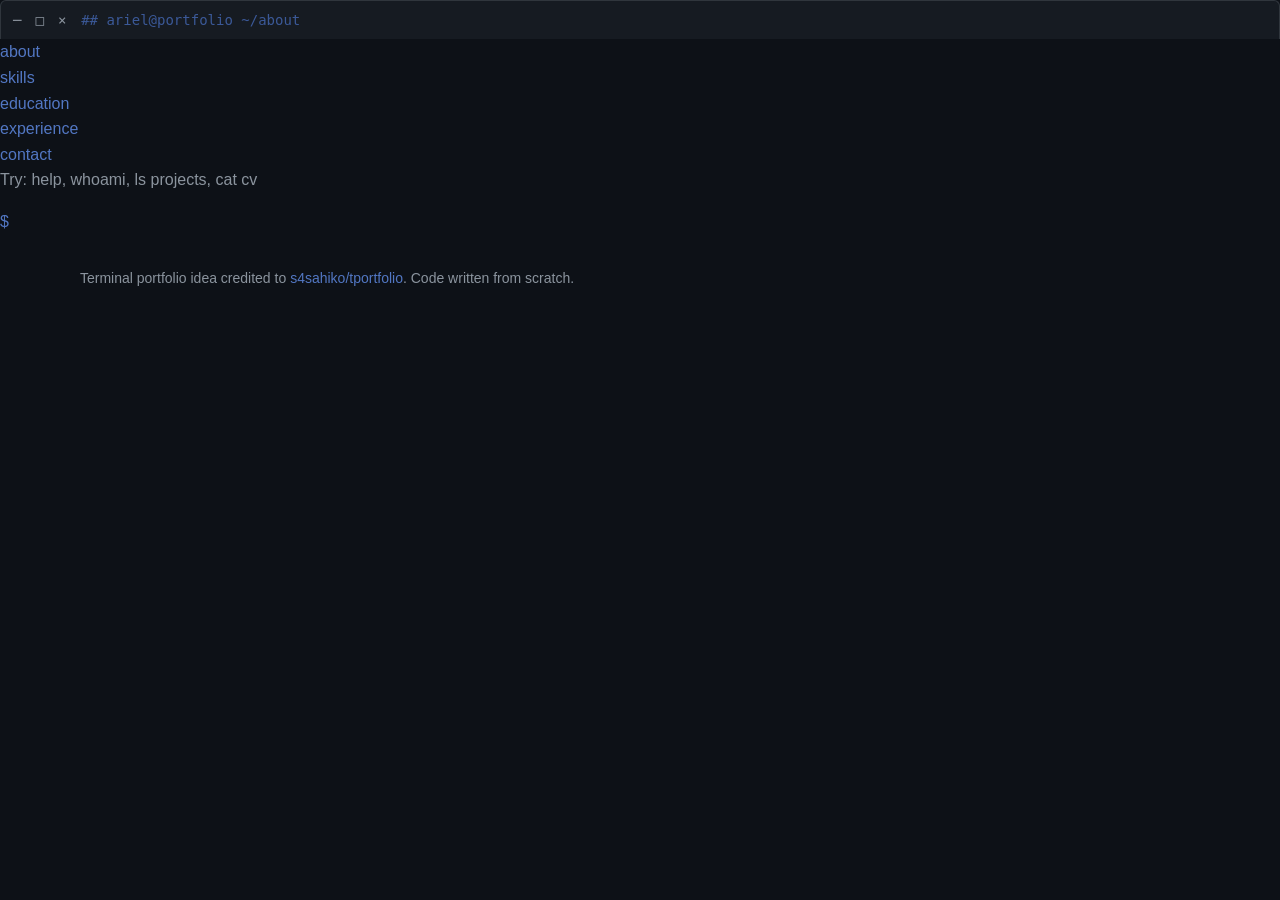
==== about/index.html @ 06e44a25 "feat: generate pages from one template, retire the single-page runtime" ====
<!DOCTYPE html>
<html lang="en">
<head>
  <meta charset="UTF-8">
  <meta name="viewport" content="width=device-width, initial-scale=1.0">
  <title>About — Ariel Paredes Lozada</title>
  <meta name="description" content="Who Ariel Paredes Lozada is, his professional objective, and his CV.">
  <meta name="author" content="Ariel Paredes Lozada">
  <meta name="theme-color" content="#0d1117">

  <meta property="og:title" content="About — Ariel Paredes Lozada">
  <meta property="og:description" content="Who Ariel Paredes Lozada is, his professional objective, and his CV.">
  <meta property="og:type" content="website">
  <meta property="og:image" content="../images/android-chrome-512x512.png">
  <meta name="twitter:card" content="summary">
  <meta name="twitter:image" content="../images/android-chrome-512x512.png">

  <link rel="icon" href="../images/favicon-32x32.png" sizes="32x32">
  <link rel="icon" href="../images/favicon-16x16.png" sizes="16x16">
  <link rel="apple-touch-icon" href="../images/apple-touch-icon.png">

  <link rel="stylesheet" href="../css/tokens.css">
  <link rel="stylesheet" href="../css/base.css">
  <link rel="stylesheet" href="../css/layout.css">
  <link rel="stylesheet" href="../css/components.css">
  <link rel="stylesheet" href="../css/terminal.css">
</head>
<body class="has-menu" data-page="about" data-asset-prefix="../">
  <a class="skip-link visually-hidden" href="#main" data-i18n="ui.skipLink">Skip to main content</a>

  <div class="screen">
    <div class="window-chrome">
      <span class="window-controls" aria-hidden="true">─ □ ×</span>
      <span class="window-title">## ariel@portfolio ~/about</span>
    </div>

    <nav class="site-menu" aria-label="Primary">
      <ul>
        <li><a href="../about/" data-i18n="nav.about" aria-current="page">about</a></li>
        <li><a href="../skills/" data-i18n="nav.skills">skills</a></li>
        <li><a href="../education/" data-i18n="nav.education">education</a></li>
        <li><a href="../experience/" data-i18n="nav.experience">experience</a></li>
        <li><a href="../contact/" data-i18n="nav.contact">contact</a></li>
      </ul>
    </nav>

    <main id="main" class="screen-body">

    </main>

    <div class="terminal" id="terminal-root">
      <output class="terminal-output" id="terminal-output" aria-live="polite"></output>
      <div class="terminal-input-line">
        <span class="terminal-prompt" aria-hidden="true">$</span>
        <input type="text" id="terminal-input" class="terminal-input" autocomplete="off"
               spellcheck="false" autocapitalize="off" aria-label="Terminal command input">
      </div>
    </div>
  </div>

  <noscript>
    <p class="noscript-notice" data-i18n="ui.noscript">This page works without JavaScript, in English. The command line and the language switch need it.</p>
  </noscript>

  <footer class="site-footer">
    <p>
      <span data-i18n="ui.credit">Terminal portfolio idea credited to</span>
      <a href="https://github.com/s4sahiko/tportfolio" rel="noopener">s4sahiko/tportfolio</a>.
      <span data-i18n="ui.creditTail">Code written from scratch.</span>
    </p>
  </footer>

  <script type="module" src="../js/main.js"></script>
</body>
</html>
---- css/tokens.css ----
:root {
  --bg: #0d1117;
  --bg-elevated: #161b22;
  --fg: #e6edf3;
  --fg-muted: #8b949e;
  --accent: #5277c3;
  --accent-dim: #3b5998;
  --warn: #d4a72c;
  --border: #30363d;

  --font-mono: ui-monospace, "SF Mono", "Cascadia Code", "Fira Code", Consolas, monospace;
  --font-sans: -apple-system, BlinkMacSystemFont, "Segoe UI", Roboto, Helvetica, Arial, sans-serif;

  --step--1: 0.875rem;
  --step-0: 1rem;
  --step-1: 1.25rem;
  --step-2: 1.563rem;
  --step-3: 1.953rem;
  --step-4: 2.441rem;

  --space-1: 0.25rem;
  --space-2: 0.5rem;
  --space-3: 0.75rem;
  --space-4: 1rem;
  --space-5: 1.5rem;
  --space-6: 2rem;
  --space-7: 3rem;
  --space-8: 4rem;

  --radius: 6px;
  --shadow: 0 8px 24px rgba(0, 0, 0, 0.4);
}
---- css/base.css ----
* {
  margin: 0;
  padding: 0;
  box-sizing: border-box;
}

html {
  font-size: 100%;
}

body {
  background: var(--bg);
  color: var(--fg);
  font-family: var(--font-sans);
  font-size: var(--step-0);
  line-height: 1.6;
}

a {
  color: var(--accent);
  text-decoration: none;
}

a:hover {
  text-decoration: underline;
}

a:focus-visible,
button:focus-visible,
input:focus-visible,
textarea:focus-visible {
  outline: 2px solid var(--accent);
  outline-offset: 2px;
}

img {
  max-width: 100%;
  display: block;
}

.visually-hidden {
  position: absolute;
  width: 1px;
  height: 1px;
  overflow: hidden;
  clip: rect(0 0 0 0);
  white-space: nowrap;
}

@media (prefers-reduced-motion: reduce) {
  *,
  *::before,
  *::after {
    transition: none !important;
    animation: none !important;
    scroll-behavior: auto !important;
  }
}
---- css/layout.css ----
.scroll-progress {
  position: fixed;
  top: 0;
  left: 0;
  height: 3px;
  width: 0%;
  background: var(--accent);
  z-index: 100;
}

.skip-link:focus {
  position: fixed;
  top: var(--space-2);
  left: var(--space-2);
  width: auto;
  height: auto;
  clip: auto;
  background: var(--bg-elevated);
  color: var(--fg);
  padding: var(--space-2) var(--space-3);
  border-radius: var(--radius);
  z-index: 200;
}

.site-nav {
  position: sticky;
  top: 0;
  background: var(--bg-elevated);
  border-bottom: 1px solid var(--border);
  z-index: 50;
}

.site-nav nav {
  max-width: 72rem;
  margin: 0 auto;
  padding: var(--space-3) var(--space-4);
}

.nav-list {
  display: flex;
  flex-wrap: wrap;
  gap: var(--space-4);
  list-style: none;
}

.nav-toggle-label {
  display: none;
}

main {
  max-width: 72rem;
  margin: 0 auto;
  padding: 0 var(--space-4);
}

.hero {
  display: grid;
  gap: var(--space-6);
  padding: var(--space-8) 0;
}

.hero-actions {
  display: flex;
  flex-wrap: wrap;
  gap: var(--space-3);
  margin-top: var(--space-5);
}

.window-section {
  padding: var(--space-6) 0;
  border-top: 1px solid var(--border);
}

.site-footer {
  max-width: 72rem;
  margin: 0 auto;
  padding: var(--space-6) var(--space-4);
  color: var(--fg-muted);
  font-size: var(--step--1);
}

@media (min-width: 60rem) {
  .hero {
    grid-template-columns: 1fr 1fr;
    align-items: center;
  }
}

@media (max-width: 40rem) {
  .nav-toggle-label {
    display: inline-block;
    cursor: pointer;
    padding: var(--space-2);
  }

  .nav-list {
    display: none;
    flex-direction: column;
  }

  .nav-toggle-input:checked ~ .nav-list {
    display: flex;
  }
}
---- css/components.css ----
.window-chrome {
  display: flex;
  align-items: center;
  gap: var(--space-3);
  background: var(--bg-elevated);
  border: 1px solid var(--border);
  border-bottom: none;
  border-radius: var(--radius) var(--radius) 0 0;
  padding: var(--space-2) var(--space-3);
  font-family: var(--font-mono);
  font-size: var(--step--1);
  color: var(--fg-muted);
}

.window-controls {
  letter-spacing: 0.2em;
}

.window-title {
  color: var(--accent-dim);
}

.card {
  background: var(--bg-elevated);
  border: 1px solid var(--border);
  border-radius: var(--radius);
  padding: var(--space-4);
  box-shadow: var(--shadow);
  margin-bottom: var(--space-4);
}

.card-meta {
  color: var(--fg-muted);
  font-size: var(--step--1);
}

.timeline {
  display: grid;
  gap: var(--space-4);
}

.experience-group h3 {
  margin: var(--space-5) 0 var(--space-3);
  color: var(--accent);
}

.skill-group h3 {
  margin: var(--space-5) 0 var(--space-3);
  color: var(--accent);
}

.skill-chips {
  display: flex;
  flex-wrap: wrap;
  gap: var(--space-2);
  list-style: none;
}

.skill-chip {
  display: inline-flex;
  align-items: center;
  gap: var(--space-2);
  background: var(--bg-elevated);
  border: 1px solid var(--border);
  border-radius: var(--radius);
  padding: var(--space-1) var(--space-3);
  font-size: var(--step--1);
}

.skill-chip img {
  width: 1rem;
  height: 1rem;
}

.btn {
  display: inline-block;
  padding: var(--space-2) var(--space-4);
  border-radius: var(--radius);
  border: 1px solid var(--border);
  font-weight: 600;
}

.btn-primary {
  background: var(--accent);
  color: var(--bg);
  border-color: var(--accent);
}

.btn-secondary {
  background: transparent;
  color: var(--fg);
}

.btn[aria-disabled="true"] {
  opacity: 0.5;
  cursor: not-allowed;
  pointer-events: none;
}

.placeholder {
  display: inline-block;
  background: color-mix(in srgb, var(--warn) 20%, transparent);
  color: var(--warn);
  border: 1px dashed var(--warn);
  border-radius: var(--radius);
  padding: 0 var(--space-2);
  font-size: var(--step--1);
  font-style: italic;
}

.project-grid {
  display: grid;
  grid-template-columns: repeat(auto-fit, minmax(16rem, 1fr));
  gap: var(--space-4);
}

.project-card img {
  width: 100%;
  border-radius: var(--radius);
  margin-bottom: var(--space-3);
}

.contact-links {
  list-style: none;
  display: grid;
  gap: var(--space-2);
  margin-top: var(--space-5);
}

.form-field {
  display: grid;
  gap: var(--space-1);
  margin-bottom: var(--space-3);
}

.form-field label {
  font-size: var(--step--1);
  color: var(--fg-muted);
}

.form-field input,
.form-field textarea {
  background: var(--bg);
  border: 1px solid var(--border);
  border-radius: var(--radius);
  padding: var(--space-2);
  color: var(--fg);
  font-family: var(--font-sans);
}

.hero-photo {
  width: 10rem;
  height: 10rem;
  border-radius: 50%;
  object-fit: cover;
  border: 2px solid var(--border);
  margin-bottom: var(--space-4);
}

.cv-note {
  font-size: var(--step--1);
  color: var(--fg-muted);
  margin-top: var(--space-2);
}

.noscript-notice {
  background: var(--bg-elevated);
  border: 1px solid var(--border);
  padding: var(--space-4);
  margin: var(--space-4);
}
---- css/terminal.css ----
.hero-terminal {
  border: 1px solid var(--border);
  border-radius: var(--radius);
  overflow: hidden;
  background: var(--bg-elevated);
  box-shadow: var(--shadow);
}

.hero-terminal .window-chrome {
  border-radius: 0;
}

.terminal-body {
  font-family: var(--font-mono);
  font-size: var(--step--1);
  padding: var(--space-3);
}

.terminal-output {
  display: block;
  max-height: 14rem;
  overflow-y: auto;
  white-space: pre-wrap;
  margin-bottom: var(--space-2);
  color: var(--fg);
}

.terminal-output::before {
  content: "Try: help, whoami, ls projects, cat cv";
  display: block;
  color: var(--fg-muted);
  margin-bottom: var(--space-2);
}

.terminal-input-line {
  display: flex;
  align-items: center;
  gap: var(--space-2);
}

.terminal-prompt {
  color: var(--accent);
}

.terminal-input {
  flex: 1;
  background: transparent;
  border: none;
  color: var(--fg);
  font-family: var(--font-mono);
  font-size: var(--step--1);
  caret-color: var(--accent);
  animation: terminal-caret 1s step-end infinite;
}

.terminal-input:focus {
  outline: none;
}

@keyframes terminal-caret {
  50% { caret-color: transparent; }
}

@media (prefers-reduced-motion: reduce) {
  .terminal-input {
    animation: none;
  }
}
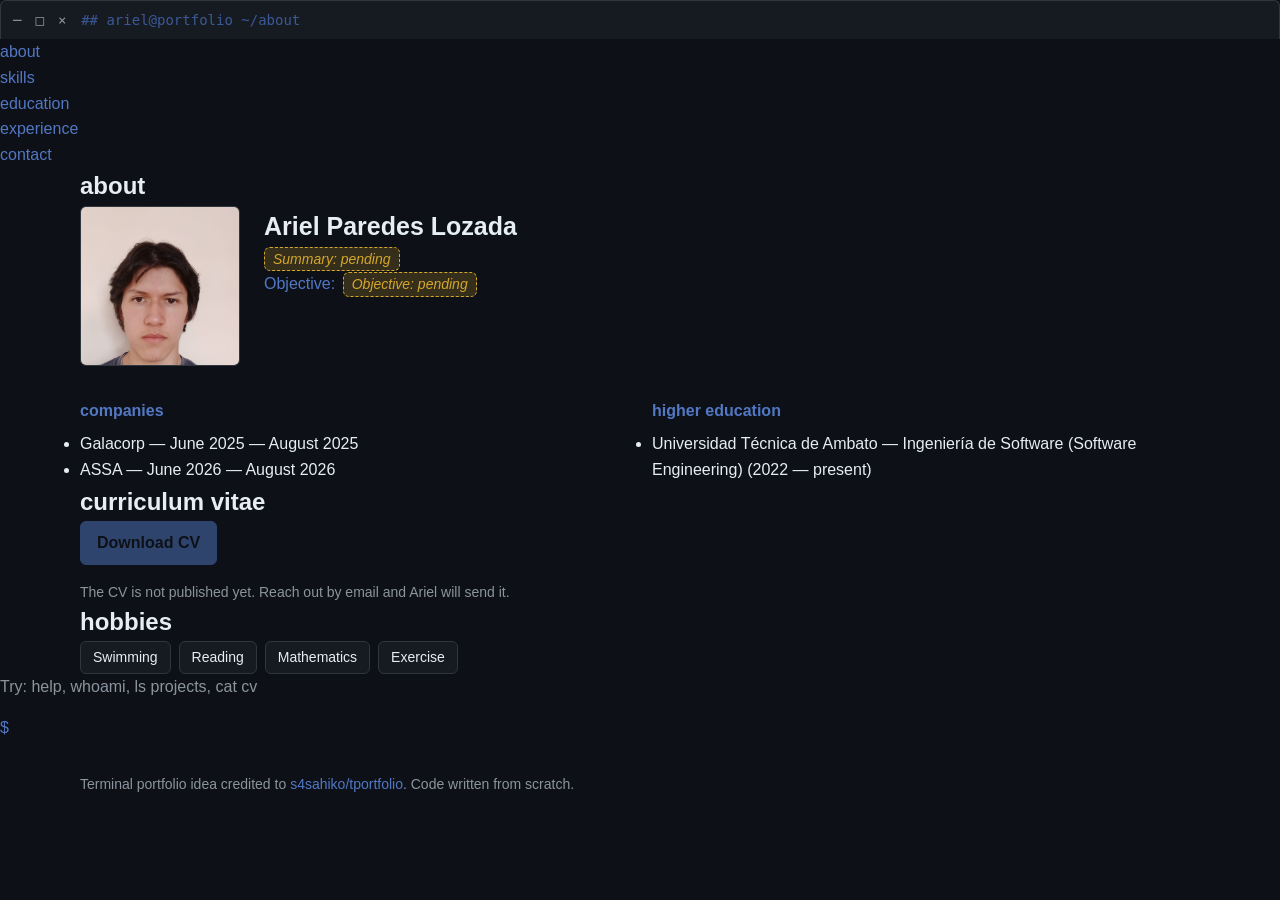
==== commit 6725d9d3: "feat: render the boot screen, about page and 404" ====
--- a/about/index.html
+++ b/about/index.html
@@ -45,7 +45,55 @@
     </nav>
 
     <main id="main" class="screen-body">
+      <section class="section" aria-labelledby="about-heading">
+        <h1 id="about-heading" class="section-heading" data-i18n="section.about.heading">about</h1>
+        <div class="about-identity">
+          <img class="portrait" src="../images/my_img.jpg"
+               alt="Portrait of Ariel Paredes Lozada" width="160" height="160">
+          <div>
+            <p class="about-name">Ariel Paredes Lozada</p>
+            <p class="about-summary"><span class="placeholder"><span data-i18n="ui.summary">Summary</span>: <span data-i18n="ui.pending">pending</span></span></p>
+            <p class="about-objective">
+              <span class="field-key"><span data-i18n="ui.objective">Objective</span></span>
+              <span class="placeholder"><span data-i18n="ui.objective">Objective</span>: <span data-i18n="ui.pending">pending</span></span>
+            </p>
+          </div>
+        </div>
 
+        <div class="about-mini">
+          <div>
+            <h2 data-i18n="section.companies.heading">companies</h2>
+            <ul>
+          <li>Galacorp — June 2025 — August 2025</li>
+          <li>ASSA — June 2026 — August 2026</li>
+            </ul>
+          </div>
+          <div>
+            <h2 data-i18n="section.uni.heading">higher education</h2>
+            <ul>
+          <li>Universidad Técnica de Ambato — <span data-i18n="education.uta.degree">Ingeniería de Software (Software Engineering)</span> (2022 — present)</li>
+            </ul>
+          </div>
+        </div>
+      </section>
+
+      <section class="section" id="cv" aria-labelledby="cv-heading">
+        <h2 id="cv-heading" class="section-heading" data-i18n="section.cv.heading">curriculum vitae</h2>
+        <div class="cv-block">
+          <a class="btn btn-primary" id="cv-download" aria-disabled="true" download><span data-i18n="ui.downloadCv">Download CV</span></a>
+          <p class="cv-note" data-i18n="ui.cvUnavailable">The CV is not published yet. Reach out by email and Ariel will send it.</p>
+        </div>
+      </section>
+
+      <section class="section" id="hobbies" aria-labelledby="hobbies-heading">
+        <h2 id="hobbies-heading" class="section-heading" data-i18n="section.hobbies.heading">hobbies</h2>
+        <ul class="chips">
+          <li class="chip"><span data-i18n="hobby.swimming">Swimming</span></li>
+          <li class="chip"><span data-i18n="hobby.reading">Reading</span></li>
+          <li class="chip"><span data-i18n="hobby.mathematics">Mathematics</span></li>
+          <li class="chip"><span data-i18n="hobby.exercise">Exercise</span></li>
+        </ul>
+      </section>
     </main>
 
     <div class="terminal" id="terminal-root">
--- a/css/components.css
+++ b/css/components.css
@@ -169,3 +169,127 @@
   padding: var(--space-4);
   margin: var(--space-4);
 }
+
+/* ---- fastfetch block (boot screen) ---- */
+.fetch {
+  display: flex;
+  flex-wrap: wrap;
+  gap: var(--space-5);
+  align-items: flex-start;
+}
+
+.fetch-art {
+  color: var(--accent);
+  font-family: var(--font-mono);
+  line-height: 1.1;
+  margin: 0;
+}
+
+.fetch-info {
+  display: grid;
+  gap: var(--space-1);
+  min-width: 16rem;
+  flex: 1;
+}
+
+.fetch-title {
+  font-family: var(--font-mono);
+  color: var(--accent);
+  font-weight: 700;
+}
+
+.fetch-at {
+  color: var(--fg-muted);
+  font-weight: 400;
+}
+
+.fetch-rule {
+  color: var(--border);
+  font-family: var(--font-mono);
+}
+
+.fetch-row {
+  display: flex;
+  gap: var(--space-2);
+  font-family: var(--font-mono);
+  font-size: var(--step--1);
+}
+
+.fetch-key {
+  color: var(--accent);
+  min-width: 7rem;
+}
+
+.fetch-key::after {
+  content: ':';
+}
+
+.boot-hint {
+  margin-top: var(--space-5);
+  color: var(--fg-muted);
+  font-family: var(--font-mono);
+}
+
+/* ---- about ---- */
+.about-identity {
+  display: flex;
+  flex-wrap: wrap;
+  gap: var(--space-5);
+  align-items: flex-start;
+}
+
+.portrait {
+  width: 10rem;
+  height: 10rem;
+  border-radius: var(--radius);
+  object-fit: cover;
+  border: 1px solid var(--border);
+}
+
+.about-name {
+  font-size: var(--step-2);
+  font-weight: 700;
+}
+
+.about-mini {
+  display: grid;
+  grid-template-columns: repeat(auto-fit, minmax(14rem, 1fr));
+  gap: var(--space-5);
+  margin-top: var(--space-6);
+}
+
+.about-mini h2 {
+  color: var(--accent);
+  font-size: var(--step-0);
+  margin-bottom: var(--space-2);
+}
+
+.field-key {
+  color: var(--accent);
+}
+
+.field-key::after {
+  content: ':';
+  margin-right: 0.35ch;
+}
+
+.chips {
+  display: flex;
+  flex-wrap: wrap;
+  gap: var(--space-2);
+  list-style: none;
+}
+
+.chip {
+  background: var(--bg-elevated);
+  border: 1px solid var(--border);
+  border-radius: var(--radius);
+  padding: var(--space-1) var(--space-3);
+  font-size: var(--step--1);
+}
+
+.cv-block {
+  display: grid;
+  gap: var(--space-2);
+  justify-items: start;
+}
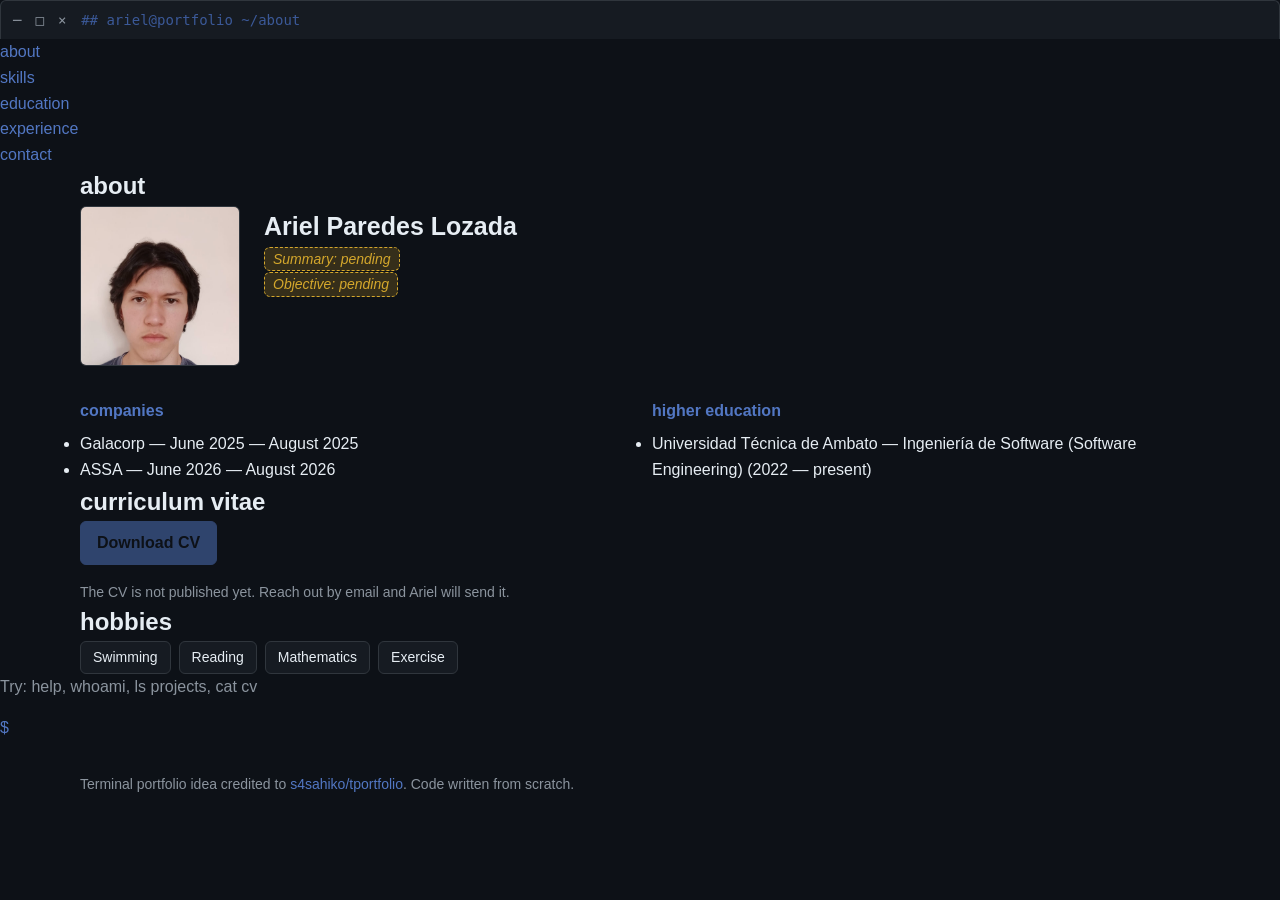
==== commit 2cab0e51: "feat: render the skills and education pages" ====
--- a/about/index.html
+++ b/about/index.html
@@ -53,10 +53,7 @@
           <div>
             <p class="about-name">Ariel Paredes Lozada</p>
             <p class="about-summary"><span class="placeholder"><span data-i18n="ui.summary">Summary</span>: <span data-i18n="ui.pending">pending</span></span></p>
-            <p class="about-objective">
-              <span class="field-key"><span data-i18n="ui.objective">Objective</span></span>
-              <span class="placeholder"><span data-i18n="ui.objective">Objective</span>: <span data-i18n="ui.pending">pending</span></span>
-            </p>
+            <p class="about-objective"><span class="placeholder"><span data-i18n="ui.objective">Objective</span>: <span data-i18n="ui.pending">pending</span></span></p>
           </div>
         </div>
 
--- a/css/components.css
+++ b/css/components.css
@@ -293,3 +293,14 @@
   gap: var(--space-2);
   justify-items: start;
 }
+
+.card-grid {
+  display: grid;
+  grid-template-columns: repeat(auto-fit, minmax(16rem, 1fr));
+  gap: var(--space-4);
+  list-style: none;
+}
+
+.skill-group + .skill-group {
+  margin-top: var(--space-5);
+}
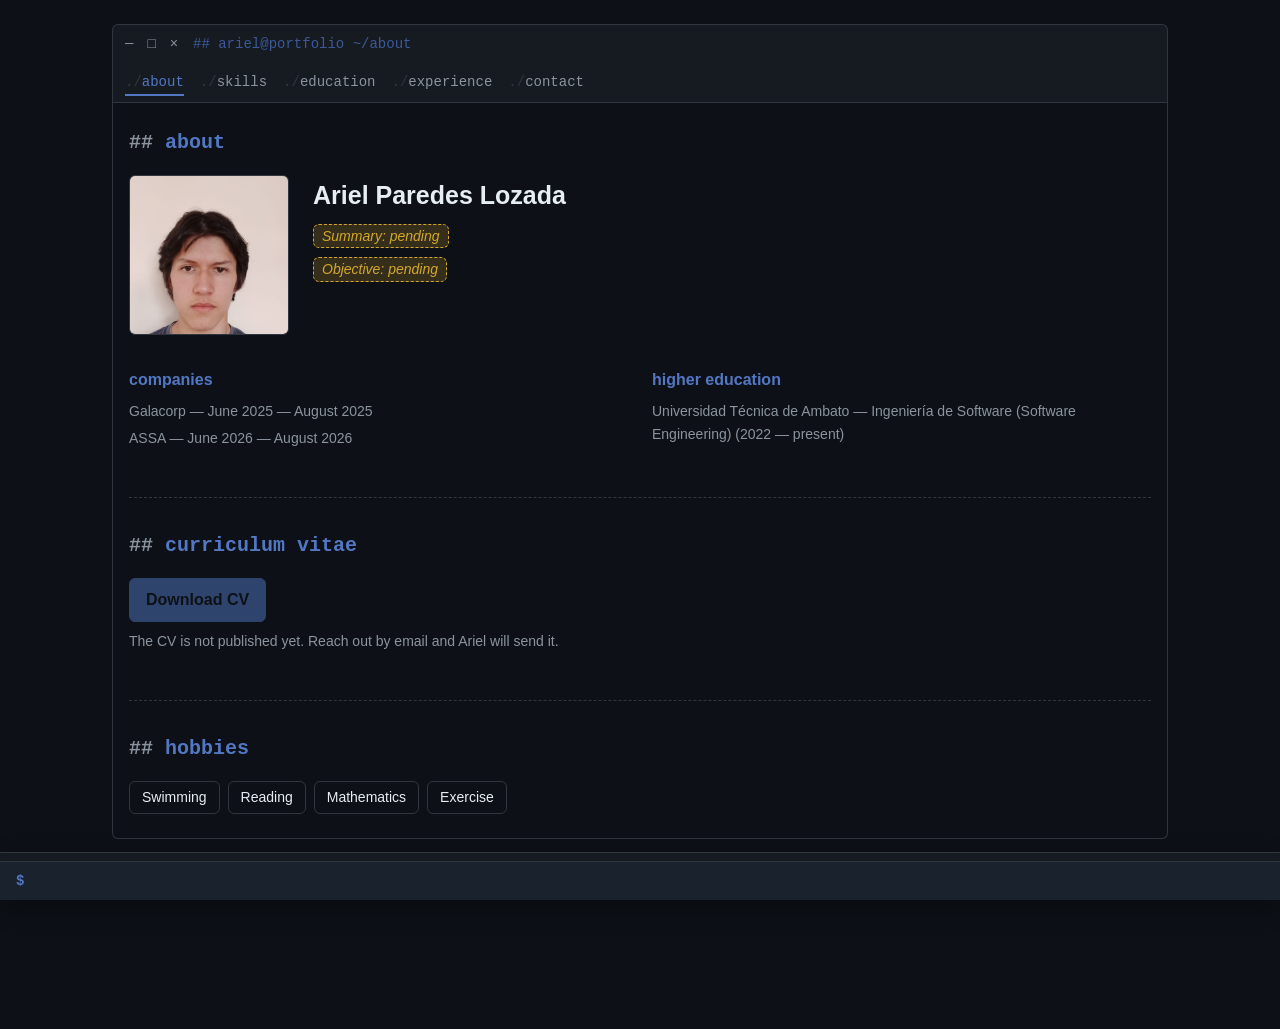
==== commit 5d69aa87: "fix: give no-JS visitors navigation and make 404.html root-relative" ====
--- a/about/index.html
+++ b/about/index.html
@@ -105,6 +105,7 @@
 
   <noscript>
     <p class="noscript-notice" data-i18n="ui.noscript">This page works without JavaScript, in English. The command line and the language switch need it.</p>
+
   </noscript>
 
   <footer class="site-footer">
--- a/css/layout.css
+++ b/css/layout.css
@@ -1,104 +1,104 @@
-.scroll-progress {
-  position: fixed;
-  top: 0;
-  left: 0;
-  height: 3px;
-  width: 0%;
-  background: var(--accent);
-  z-index: 100;
+/* Page shell: one terminal window per page, with the command line pinned to
+   the bottom of the viewport so it is present on every screen. */
+
+body {
+  /* Room for the fixed command line. */
+  padding-bottom: 9rem;
 }
 
-.skip-link:focus {
-  position: fixed;
-  top: var(--space-2);
-  left: var(--space-2);
-  width: auto;
-  height: auto;
-  clip: auto;
-  background: var(--bg-elevated);
-  color: var(--fg);
-  padding: var(--space-2) var(--space-3);
-  border-radius: var(--radius);
-  z-index: 200;
-}
-
-.site-nav {
-  position: sticky;
-  top: 0;
-  background: var(--bg-elevated);
-  border-bottom: 1px solid var(--border);
-  z-index: 50;
-}
-
-.site-nav nav {
-  max-width: 72rem;
-  margin: 0 auto;
-  padding: var(--space-3) var(--space-4);
-}
-
-.nav-list {
-  display: flex;
-  flex-wrap: wrap;
-  gap: var(--space-4);
-  list-style: none;
-}
-
-.nav-toggle-label {
-  display: none;
-}
-
-main {
-  max-width: 72rem;
-  margin: 0 auto;
+.screen {
+  max-width: 68rem;
+  margin: var(--space-5) auto;
   padding: 0 var(--space-4);
 }
 
-.hero {
-  display: grid;
-  gap: var(--space-6);
-  padding: var(--space-8) 0;
+.screen > .window-chrome {
+  border-radius: var(--radius) var(--radius) 0 0;
 }
 
-.hero-actions {
-  display: flex;
-  flex-wrap: wrap;
-  gap: var(--space-3);
-  margin-top: var(--space-5);
+.site-menu {
+  background: var(--bg-elevated);
+  border: 1px solid var(--border);
+  border-top: none;
+  padding: var(--space-2) var(--space-3);
+  overflow-x: auto;
 }
 
-.window-section {
-  padding: var(--space-6) 0;
-  border-top: 1px solid var(--border);
+.site-menu ul {
+  display: flex;
+  gap: var(--space-4);
+  list-style: none;
+  font-family: var(--font-mono);
+  font-size: var(--step--1);
+  white-space: nowrap;
+}
+
+.site-menu a {
+  color: var(--fg-muted);
+  text-decoration: none;
+  padding: var(--space-1) 0;
+}
+
+.site-menu a::before {
+  content: './';
+  color: var(--border);
+}
+
+.site-menu a:hover,
+.site-menu a:focus-visible {
+  color: var(--fg);
+}
+
+.site-menu a[aria-current='page'] {
+  color: var(--accent);
+  border-bottom: 2px solid var(--accent);
+}
+
+.screen-body {
+  background: var(--bg);
+  border: 1px solid var(--border);
+  border-top: none;
+  border-radius: 0 0 var(--radius) var(--radius);
+  padding: var(--space-5) var(--space-4);
+}
+
+.section + .section {
+  margin-top: var(--space-7);
+  padding-top: var(--space-6);
+  border-top: 1px dashed var(--border);
+}
+
+.section-heading {
+  font-family: var(--font-mono);
+  color: var(--accent);
+  font-size: var(--step-1);
+  margin-bottom: var(--space-4);
+}
+
+.section-heading::before {
+  content: '## ';
+  color: var(--fg-muted);
 }
 
 .site-footer {
-  max-width: 72rem;
-  margin: 0 auto;
-  padding: var(--space-6) var(--space-4);
+  max-width: 68rem;
+  margin: var(--space-5) auto 0;
+  padding: 0 var(--space-4);
   color: var(--fg-muted);
   font-size: var(--step--1);
 }
 
-@media (min-width: 60rem) {
-  .hero {
-    grid-template-columns: 1fr 1fr;
-    align-items: center;
+@media (max-width: 40rem) {
+  .screen {
+    margin: 0 auto;
+    padding: 0;
+  }
+
+  .screen-body {
+    padding: var(--space-4) var(--space-3);
+  }
+
+  .section + .section {
+    margin-top: var(--space-6);
   }
 }
-
-@media (max-width: 40rem) {
-  .nav-toggle-label {
-    display: inline-block;
-    cursor: pointer;
-    padding: var(--space-2);
-  }
-
-  .nav-list {
-    display: none;
-    flex-direction: column;
-  }
-
-  .nav-toggle-input:checked ~ .nav-list {
-    display: flex;
-  }
-}
--- a/css/components.css
+++ b/css/components.css
@@ -1,3 +1,4 @@
+/* ---- window chrome ---- */
 .window-chrome {
   display: flex;
   align-items: center;
@@ -5,7 +6,6 @@
   background: var(--bg-elevated);
   border: 1px solid var(--border);
   border-bottom: none;
-  border-radius: var(--radius) var(--radius) 0 0;
   padding: var(--space-2) var(--space-3);
   font-family: var(--font-mono);
   font-size: var(--step--1);
@@ -20,13 +20,23 @@
   color: var(--accent-dim);
 }
 
+/* ---- cards ---- */
 .card {
   background: var(--bg-elevated);
   border: 1px solid var(--border);
   border-radius: var(--radius);
   padding: var(--space-4);
   box-shadow: var(--shadow);
-  margin-bottom: var(--space-4);
+}
+
+.card + .card {
+  margin-top: var(--space-4);
+}
+
+.card h3 {
+  color: var(--fg);
+  font-size: var(--step-0);
+  margin-bottom: var(--space-1);
 }
 
 .card-meta {
@@ -34,33 +44,30 @@
   font-size: var(--step--1);
 }
 
-.timeline {
-  display: grid;
+.card-grid {
+  display: grid;
+  grid-template-columns: repeat(auto-fit, minmax(16rem, 1fr));
   gap: var(--space-4);
-}
-
-.experience-group h3 {
-  margin: var(--space-5) 0 var(--space-3);
-  color: var(--accent);
-}
-
-.skill-group h3 {
-  margin: var(--space-5) 0 var(--space-3);
-  color: var(--accent);
-}
-
-.skill-chips {
-  display: flex;
-  flex-wrap: wrap;
-  gap: var(--space-2);
-  list-style: none;
-}
-
-.skill-chip {
+  list-style: none;
+}
+
+.card-grid .card + .card {
+  margin-top: 0;
+}
+
+/* ---- chips ---- */
+.chips {
+  display: flex;
+  flex-wrap: wrap;
+  gap: var(--space-2);
+  list-style: none;
+}
+
+.chip {
   display: inline-flex;
   align-items: center;
   gap: var(--space-2);
-  background: var(--bg-elevated);
+  background: var(--bg);
   border: 1px solid var(--border);
   border-radius: var(--radius);
   padding: var(--space-1) var(--space-3);
@@ -72,12 +79,25 @@
   height: 1rem;
 }
 
+.skill-group h2 {
+  color: var(--accent);
+  font-family: var(--font-mono);
+  font-size: var(--step-0);
+  margin-bottom: var(--space-3);
+}
+
+.skill-group + .skill-group {
+  margin-top: var(--space-5);
+}
+
+/* ---- buttons ---- */
 .btn {
   display: inline-block;
   padding: var(--space-2) var(--space-4);
   border-radius: var(--radius);
   border: 1px solid var(--border);
   font-weight: 600;
+  text-decoration: none;
 }
 
 .btn-primary {
@@ -91,12 +111,13 @@
   color: var(--fg);
 }
 
-.btn[aria-disabled="true"] {
+.btn[aria-disabled='true'] {
   opacity: 0.5;
   cursor: not-allowed;
   pointer-events: none;
 }
 
+/* ---- pending marker ---- */
 .placeholder {
   display: inline-block;
   background: color-mix(in srgb, var(--warn) 20%, transparent);
@@ -108,66 +129,49 @@
   font-style: italic;
 }
 
+.field-key {
+  color: var(--accent);
+}
+
+.field-key::after {
+  content: ':';
+  margin-right: 0.35ch;
+}
+
+/* ---- projects ---- */
 .project-grid {
   display: grid;
-  grid-template-columns: repeat(auto-fit, minmax(16rem, 1fr));
+  grid-template-columns: repeat(auto-fit, minmax(18rem, 1fr));
   gap: var(--space-4);
 }
 
 .project-card img {
   width: 100%;
-  border-radius: var(--radius);
+  height: auto;
+  border-radius: var(--radius);
+  border: 1px solid var(--border);
   margin-bottom: var(--space-3);
 }
 
-.contact-links {
-  list-style: none;
-  display: grid;
-  gap: var(--space-2);
-  margin-top: var(--space-5);
-}
-
-.form-field {
-  display: grid;
-  gap: var(--space-1);
-  margin-bottom: var(--space-3);
-}
-
-.form-field label {
-  font-size: var(--step--1);
-  color: var(--fg-muted);
-}
-
-.form-field input,
-.form-field textarea {
-  background: var(--bg);
-  border: 1px solid var(--border);
-  border-radius: var(--radius);
-  padding: var(--space-2);
-  color: var(--fg);
-  font-family: var(--font-sans);
-}
-
-.hero-photo {
-  width: 10rem;
-  height: 10rem;
-  border-radius: 50%;
-  object-fit: cover;
-  border: 2px solid var(--border);
-  margin-bottom: var(--space-4);
-}
-
-.cv-note {
-  font-size: var(--step--1);
-  color: var(--fg-muted);
-  margin-top: var(--space-2);
-}
-
-.noscript-notice {
-  background: var(--bg-elevated);
-  border: 1px solid var(--border);
-  padding: var(--space-4);
-  margin: var(--space-4);
+.project-card img[data-missing] {
+  opacity: 0.55;
+}
+
+.project-card p {
+  margin-bottom: var(--space-2);
+}
+
+/* ---- link lists ---- */
+.link-list {
+  list-style: none;
+  display: grid;
+  gap: var(--space-2);
+  margin-top: var(--space-3);
+}
+
+.contact-list a {
+  font-family: var(--font-mono);
+  overflow-wrap: anywhere;
 }
 
 /* ---- fastfetch block (boot screen) ---- */
@@ -210,6 +214,7 @@
 
 .fetch-row {
   display: flex;
+  flex-wrap: wrap;
   gap: var(--space-2);
   font-family: var(--font-mono);
   font-size: var(--step--1);
@@ -251,6 +256,11 @@
   font-weight: 700;
 }
 
+.about-summary,
+.about-objective {
+  margin-top: var(--space-2);
+}
+
 .about-mini {
   display: grid;
   grid-template-columns: repeat(auto-fit, minmax(14rem, 1fr));
@@ -264,43 +274,50 @@
   margin-bottom: var(--space-2);
 }
 
-.field-key {
-  color: var(--accent);
-}
-
-.field-key::after {
-  content: ':';
-  margin-right: 0.35ch;
-}
-
-.chips {
-  display: flex;
-  flex-wrap: wrap;
-  gap: var(--space-2);
-  list-style: none;
-}
-
-.chip {
+.about-mini ul {
+  list-style: none;
+  display: grid;
+  gap: var(--space-1);
+  font-size: var(--step--1);
+  color: var(--fg-muted);
+}
+
+.cv-block {
+  display: grid;
+  gap: var(--space-2);
+  justify-items: start;
+}
+
+.cv-note {
+  font-size: var(--step--1);
+  color: var(--fg-muted);
+}
+
+.noscript-notice {
+  max-width: 68rem;
+  margin: var(--space-4) auto;
+  padding: var(--space-4);
   background: var(--bg-elevated);
-  border: 1px solid var(--border);
-  border-radius: var(--radius);
-  padding: var(--space-1) var(--space-3);
-  font-size: var(--step--1);
-}
-
-.cv-block {
-  display: grid;
-  gap: var(--space-2);
-  justify-items: start;
-}
-
-.card-grid {
-  display: grid;
-  grid-template-columns: repeat(auto-fit, minmax(16rem, 1fr));
+  border: 1px solid var(--warn);
+  border-radius: var(--radius);
+}
+
+@media (max-width: 40rem) {
+  .fetch-art {
+    font-size: 0.6rem;
+  }
+
+  .portrait {
+    width: 7rem;
+    height: 7rem;
+  }
+}
+
+.noscript-nav ul {
+  display: flex;
+  flex-wrap: wrap;
   gap: var(--space-4);
   list-style: none;
-}
-
-.skill-group + .skill-group {
-  margin-top: var(--space-5);
-}
+  font-family: var(--font-mono);
+  margin-top: var(--space-3);
+}
--- a/css/terminal.css
+++ b/css/terminal.css
@@ -1,45 +1,44 @@
-.hero-terminal {
-  border: 1px solid var(--border);
-  border-radius: var(--radius);
-  overflow: hidden;
+/* The command line. Fixed to the bottom of the viewport: it is how the site
+   is navigated, so it is never scrolled away. */
+
+.terminal {
+  position: fixed;
+  left: 0;
+  right: 0;
+  bottom: 0;
+  z-index: 10;
   background: var(--bg-elevated);
+  border-top: 1px solid var(--border);
   box-shadow: var(--shadow);
-}
-
-.hero-terminal .window-chrome {
-  border-radius: 0;
-}
-
-.terminal-body {
   font-family: var(--font-mono);
   font-size: var(--step--1);
-  padding: var(--space-3);
 }
 
 .terminal-output {
   display: block;
-  max-height: 14rem;
+  max-height: 9rem;
   overflow-y: auto;
+  padding: var(--space-2) var(--space-4) 0;
+  color: var(--fg-muted);
   white-space: pre-wrap;
-  margin-bottom: var(--space-2);
-  color: var(--fg);
+  overflow-wrap: anywhere;
 }
 
-.terminal-output::before {
-  content: "Try: help, whoami, ls projects, cat cv";
-  display: block;
-  color: var(--fg-muted);
-  margin-bottom: var(--space-2);
+.terminal-output > div {
+  padding: 0.1rem 0;
 }
 
 .terminal-input-line {
   display: flex;
   align-items: center;
   gap: var(--space-2);
+  padding: var(--space-2) var(--space-4);
+  border-top: 1px solid var(--border);
 }
 
 .terminal-prompt {
   color: var(--accent);
+  font-weight: 700;
 }
 
 .terminal-input {
@@ -50,19 +49,23 @@
   font-family: var(--font-mono);
   font-size: var(--step--1);
   caret-color: var(--accent);
-  animation: terminal-caret 1s step-end infinite;
 }
 
 .terminal-input:focus {
   outline: none;
 }
 
-@keyframes terminal-caret {
-  50% { caret-color: transparent; }
+.terminal-input-line:focus-within {
+  background: color-mix(in srgb, var(--accent) 8%, transparent);
 }
 
-@media (prefers-reduced-motion: reduce) {
-  .terminal-input {
-    animation: none;
+.terminal-line {
+  font-family: var(--font-mono);
+  color: var(--fg-muted);
+}
+
+@media (max-width: 40rem) {
+  .terminal-output {
+    max-height: 6rem;
   }
 }
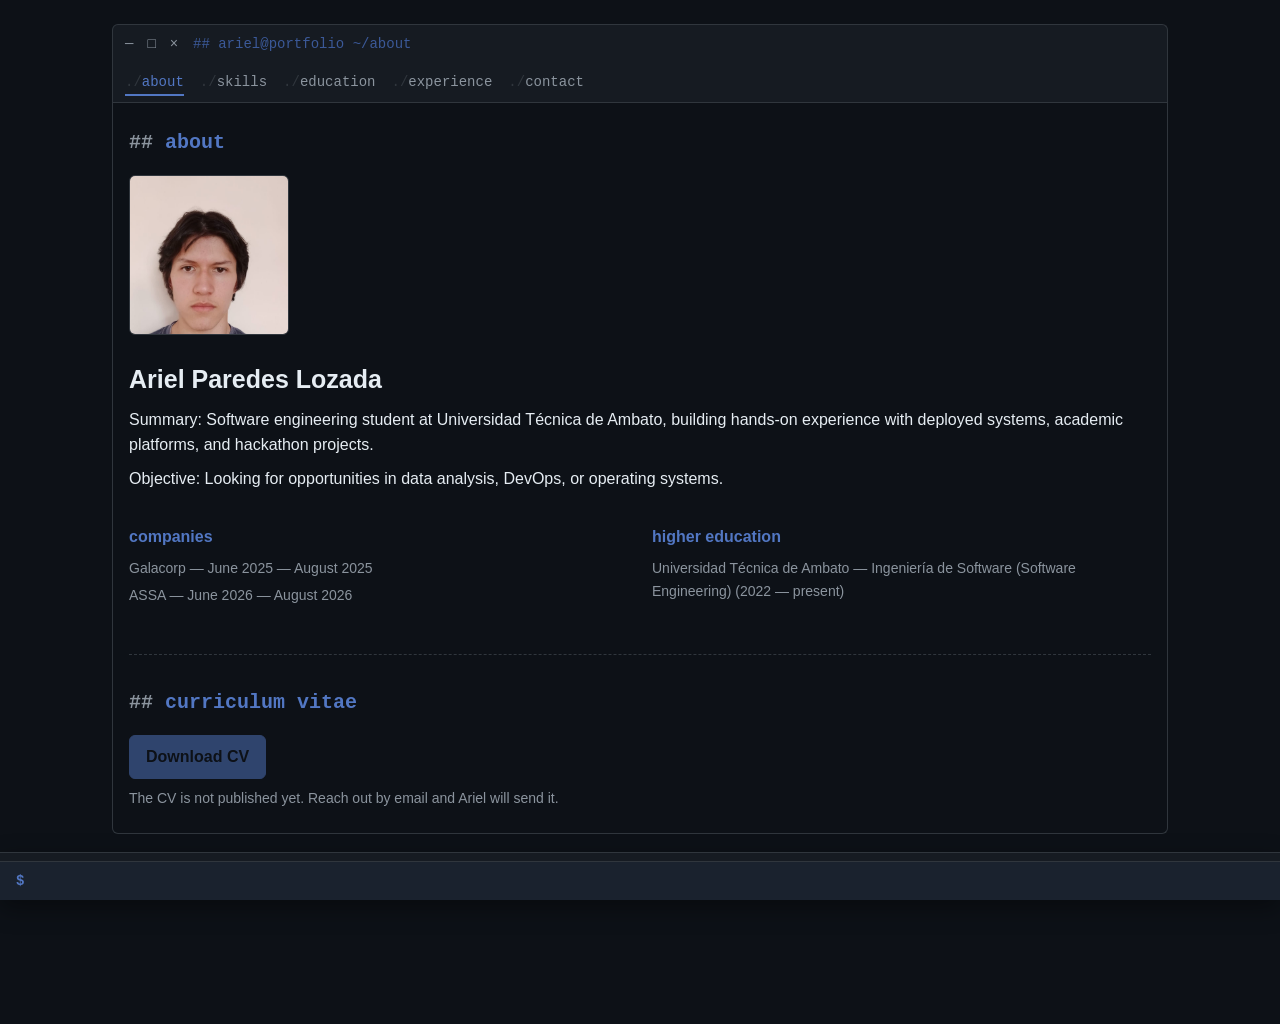
==== commit 50b1c001: "feat: add real data about projects" ====
--- a/about/index.html
+++ b/about/index.html
@@ -52,8 +52,8 @@
                alt="Portrait of Ariel Paredes Lozada" width="160" height="160">
           <div>
             <p class="about-name">Ariel Paredes Lozada</p>
-            <p class="about-summary"><span class="placeholder"><span data-i18n="ui.summary">Summary</span>: <span data-i18n="ui.pending">pending</span></span></p>
-            <p class="about-objective"><span class="placeholder"><span data-i18n="ui.objective">Objective</span>: <span data-i18n="ui.pending">pending</span></span></p>
+            <p class="about-summary"><span data-i18n="ui.summary">Summary</span>: Software engineering student at Universidad Técnica de Ambato, building hands-on experience with deployed systems, academic platforms, and hackathon projects.</p>
+            <p class="about-objective"><span data-i18n="ui.objective">Objective</span>: Looking for opportunities in data analysis, DevOps, or operating systems.</p>
           </div>
         </div>
 
@@ -80,16 +80,6 @@
           <a class="btn btn-primary" id="cv-download" aria-disabled="true" download><span data-i18n="ui.downloadCv">Download CV</span></a>
           <p class="cv-note" data-i18n="ui.cvUnavailable">The CV is not published yet. Reach out by email and Ariel will send it.</p>
         </div>
-      </section>
-
-      <section class="section" id="hobbies" aria-labelledby="hobbies-heading">
-        <h2 id="hobbies-heading" class="section-heading" data-i18n="section.hobbies.heading">hobbies</h2>
-        <ul class="chips">
-          <li class="chip"><span data-i18n="hobby.swimming">Swimming</span></li>
-          <li class="chip"><span data-i18n="hobby.reading">Reading</span></li>
-          <li class="chip"><span data-i18n="hobby.mathematics">Mathematics</span></li>
-          <li class="chip"><span data-i18n="hobby.exercise">Exercise</span></li>
-        </ul>
       </section>
     </main>
 
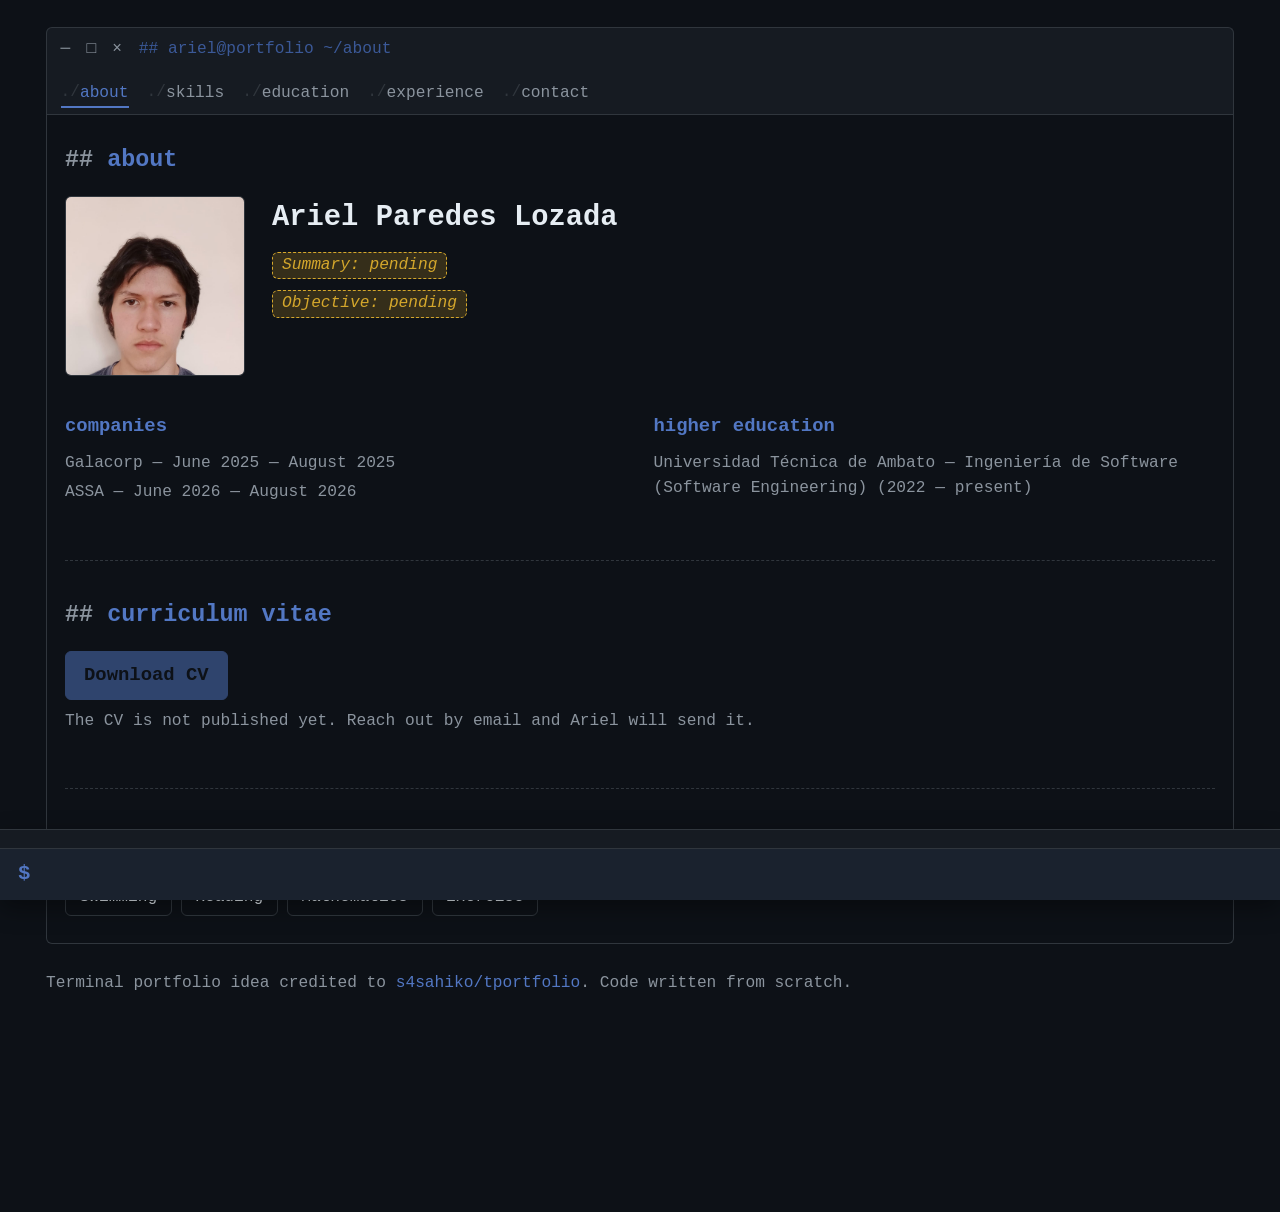
==== commit 34a87b2a: "feat: terminal typography, two more projects, real events, cert previews Ariel's review asked for si" ====
--- a/about/index.html
+++ b/about/index.html
@@ -52,8 +52,8 @@
                alt="Portrait of Ariel Paredes Lozada" width="160" height="160">
           <div>
             <p class="about-name">Ariel Paredes Lozada</p>
-            <p class="about-summary"><span data-i18n="ui.summary">Summary</span>: Software engineering student at Universidad Técnica de Ambato, building hands-on experience with deployed systems, academic platforms, and hackathon projects.</p>
-            <p class="about-objective"><span data-i18n="ui.objective">Objective</span>: Looking for opportunities in data analysis, DevOps, or operating systems.</p>
+            <p class="about-summary"><span class="placeholder"><span data-i18n="ui.summary">Summary</span>: <span data-i18n="ui.pending">pending</span></span></p>
+            <p class="about-objective"><span class="placeholder"><span data-i18n="ui.objective">Objective</span>: <span data-i18n="ui.pending">pending</span></span></p>
           </div>
         </div>
 
@@ -80,6 +80,16 @@
           <a class="btn btn-primary" id="cv-download" aria-disabled="true" download><span data-i18n="ui.downloadCv">Download CV</span></a>
           <p class="cv-note" data-i18n="ui.cvUnavailable">The CV is not published yet. Reach out by email and Ariel will send it.</p>
         </div>
+      </section>
+
+      <section class="section" id="hobbies" aria-labelledby="hobbies-heading">
+        <h2 id="hobbies-heading" class="section-heading" data-i18n="section.hobbies.heading">hobbies</h2>
+        <ul class="chips">
+          <li class="chip"><span data-i18n="hobby.swimming">Swimming</span></li>
+          <li class="chip"><span data-i18n="hobby.reading">Reading</span></li>
+          <li class="chip"><span data-i18n="hobby.mathematics">Mathematics</span></li>
+          <li class="chip"><span data-i18n="hobby.exercise">Exercise</span></li>
+        </ul>
       </section>
     </main>
 
--- a/css/tokens.css
+++ b/css/tokens.css
@@ -11,12 +11,17 @@
   --font-mono: ui-monospace, "SF Mono", "Cascadia Code", "Fira Code", Consolas, monospace;
   --font-sans: -apple-system, BlinkMacSystemFont, "Segoe UI", Roboto, Helvetica, Arial, sans-serif;
 
-  --step--1: 0.875rem;
-  --step-0: 1rem;
-  --step-1: 1.25rem;
-  --step-2: 1.563rem;
-  --step-3: 1.953rem;
-  --step-4: 2.441rem;
+  --step--1: 0.9rem;
+  --step-0: 1.05rem;
+  --step-1: 1.3rem;
+  --step-2: 1.6rem;
+  --step-3: 2rem;
+  --step-4: 2.5rem;
+
+  /* The command line is read at arm's length and typed into: it gets its own
+     size, a notch above body text, and its own row height. */
+  --terminal-size: 1.15rem;
+  --terminal-row: 1.35rem;
 
   --space-1: 0.25rem;
   --space-2: 0.5rem;
--- a/css/base.css
+++ b/css/base.css
@@ -4,16 +4,20 @@
   box-sizing: border-box;
 }
 
+/* Everything is scaled from here: 112.5% of the browser default makes the
+   whole site a step larger without touching a single rem value below. */
 html {
-  font-size: 100%;
+  font-size: 112.5%;
 }
 
 body {
   background: var(--bg);
   color: var(--fg);
-  font-family: var(--font-sans);
+  /* The site is a terminal, so the terminal face is the default, not the
+     exception. --font-sans is kept in tokens.css for anything that opts out. */
+  font-family: var(--font-mono);
   font-size: var(--step-0);
-  line-height: 1.6;
+  line-height: 1.55;
 }
 
 a {
--- a/css/layout.css
+++ b/css/layout.css
@@ -3,7 +3,8 @@
 
 body {
   /* Room for the fixed command line. */
-  padding-bottom: 9rem;
+  /* Clears the fixed command line: 11rem of output plus its input row. */
+  padding-bottom: 12rem;
 }
 
 .screen {
--- a/css/components.css
+++ b/css/components.css
@@ -139,26 +139,59 @@
 }
 
 /* ---- projects ---- */
+/* No screenshots here by design: the cards are read, not looked at. */
 .project-grid {
   display: grid;
-  grid-template-columns: repeat(auto-fit, minmax(18rem, 1fr));
+  grid-template-columns: repeat(auto-fit, minmax(20rem, 1fr));
   gap: var(--space-4);
 }
 
-.project-card img {
+.project-card p {
+  margin-bottom: var(--space-2);
+}
+
+/* ---- certificate previews ---- */
+.cert-preview {
   width: 100%;
   height: auto;
-  border-radius: var(--radius);
-  border: 1px solid var(--border);
-  margin-bottom: var(--space-3);
-}
-
-.project-card img[data-missing] {
+  aspect-ratio: 4 / 3;
+  object-fit: cover;
+  border: 1px solid var(--border);
+  border-radius: var(--radius);
+  margin-bottom: var(--space-2);
+  background: var(--bg);
+}
+
+.cert-card h3 {
+  margin-top: var(--space-1);
+}
+
+/* ---- events ---- */
+.event-card {
+  display: flex;
+  gap: var(--space-4);
+  align-items: flex-start;
+}
+
+.event-logo {
+  width: 4.5rem;
+  height: 4.5rem;
+  flex: 0 0 auto;
+  object-fit: contain;
+  border: 1px solid var(--border);
+  border-radius: var(--radius);
+  background: var(--bg);
+  padding: var(--space-1);
+}
+
+.event-body {
+  min-width: 0;
+}
+
+/* A stand-in image says so by being dimmer than a real one. */
+.cert-preview[data-missing],
+.event-logo[data-missing] {
   opacity: 0.55;
-}
-
-.project-card p {
-  margin-bottom: var(--space-2);
 }
 
 /* ---- link lists ---- */
--- a/css/terminal.css
+++ b/css/terminal.css
@@ -11,14 +11,15 @@
   border-top: 1px solid var(--border);
   box-shadow: var(--shadow);
   font-family: var(--font-mono);
-  font-size: var(--step--1);
+  font-size: var(--terminal-size);
+  line-height: var(--terminal-row);
 }
 
 .terminal-output {
   display: block;
-  max-height: 9rem;
+  max-height: 11rem;
   overflow-y: auto;
-  padding: var(--space-2) var(--space-4) 0;
+  padding: var(--space-3) var(--space-4) var(--space-1);
   color: var(--fg-muted);
   white-space: pre-wrap;
   overflow-wrap: anywhere;
@@ -31,8 +32,8 @@
 .terminal-input-line {
   display: flex;
   align-items: center;
-  gap: var(--space-2);
-  padding: var(--space-2) var(--space-4);
+  gap: var(--space-3);
+  padding: var(--space-3) var(--space-4);
   border-top: 1px solid var(--border);
 }
 
@@ -47,7 +48,8 @@
   border: none;
   color: var(--fg);
   font-family: var(--font-mono);
-  font-size: var(--step--1);
+  font-size: var(--terminal-size);
+  line-height: var(--terminal-row);
   caret-color: var(--accent);
 }
 
@@ -66,6 +68,6 @@
 
 @media (max-width: 40rem) {
   .terminal-output {
-    max-height: 6rem;
+    max-height: 7rem;
   }
 }
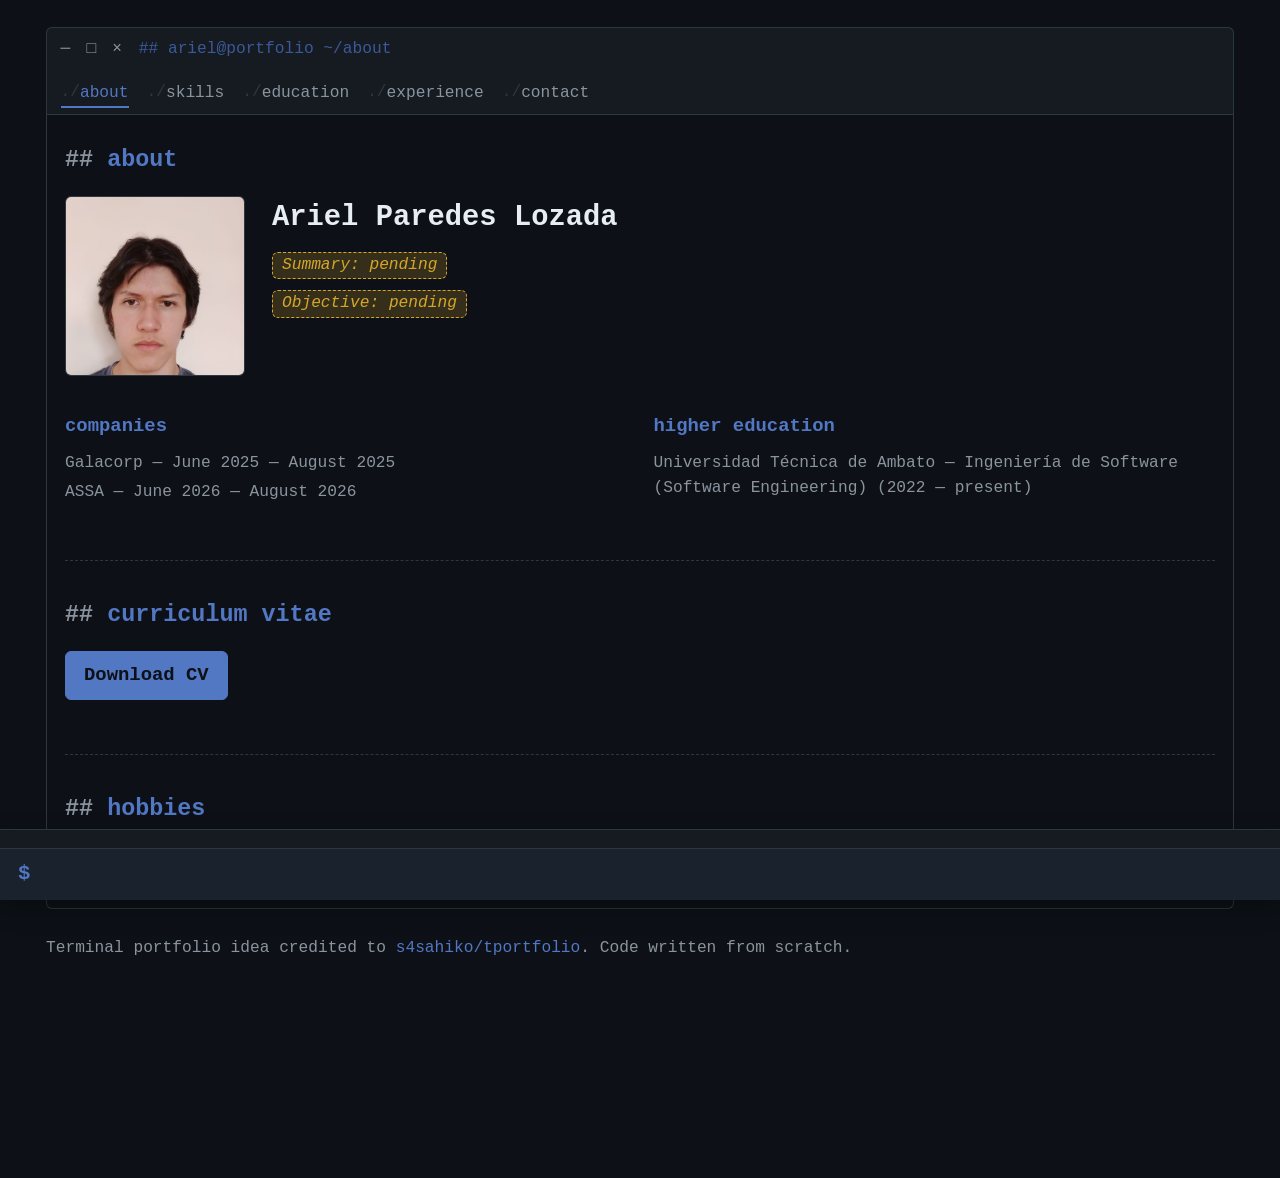
==== commit 37a1f707: "feat: publish the CV download The PDF is committed at assets/cv/CV.pdf, so profile.cvAvailable flips" ====
--- a/about/index.html
+++ b/about/index.html
@@ -77,8 +77,7 @@
       <section class="section" id="cv" aria-labelledby="cv-heading">
         <h2 id="cv-heading" class="section-heading" data-i18n="section.cv.heading">curriculum vitae</h2>
         <div class="cv-block">
-          <a class="btn btn-primary" id="cv-download" aria-disabled="true" download><span data-i18n="ui.downloadCv">Download CV</span></a>
-          <p class="cv-note" data-i18n="ui.cvUnavailable">The CV is not published yet. Reach out by email and Ariel will send it.</p>
+          <a class="btn btn-primary" id="cv-download" href="../assets/cv/CV.pdf" download="cv-ariel-paredes-lozada.pdf"><span data-i18n="ui.downloadCv">Download CV</span></a>
         </div>
       </section>
 
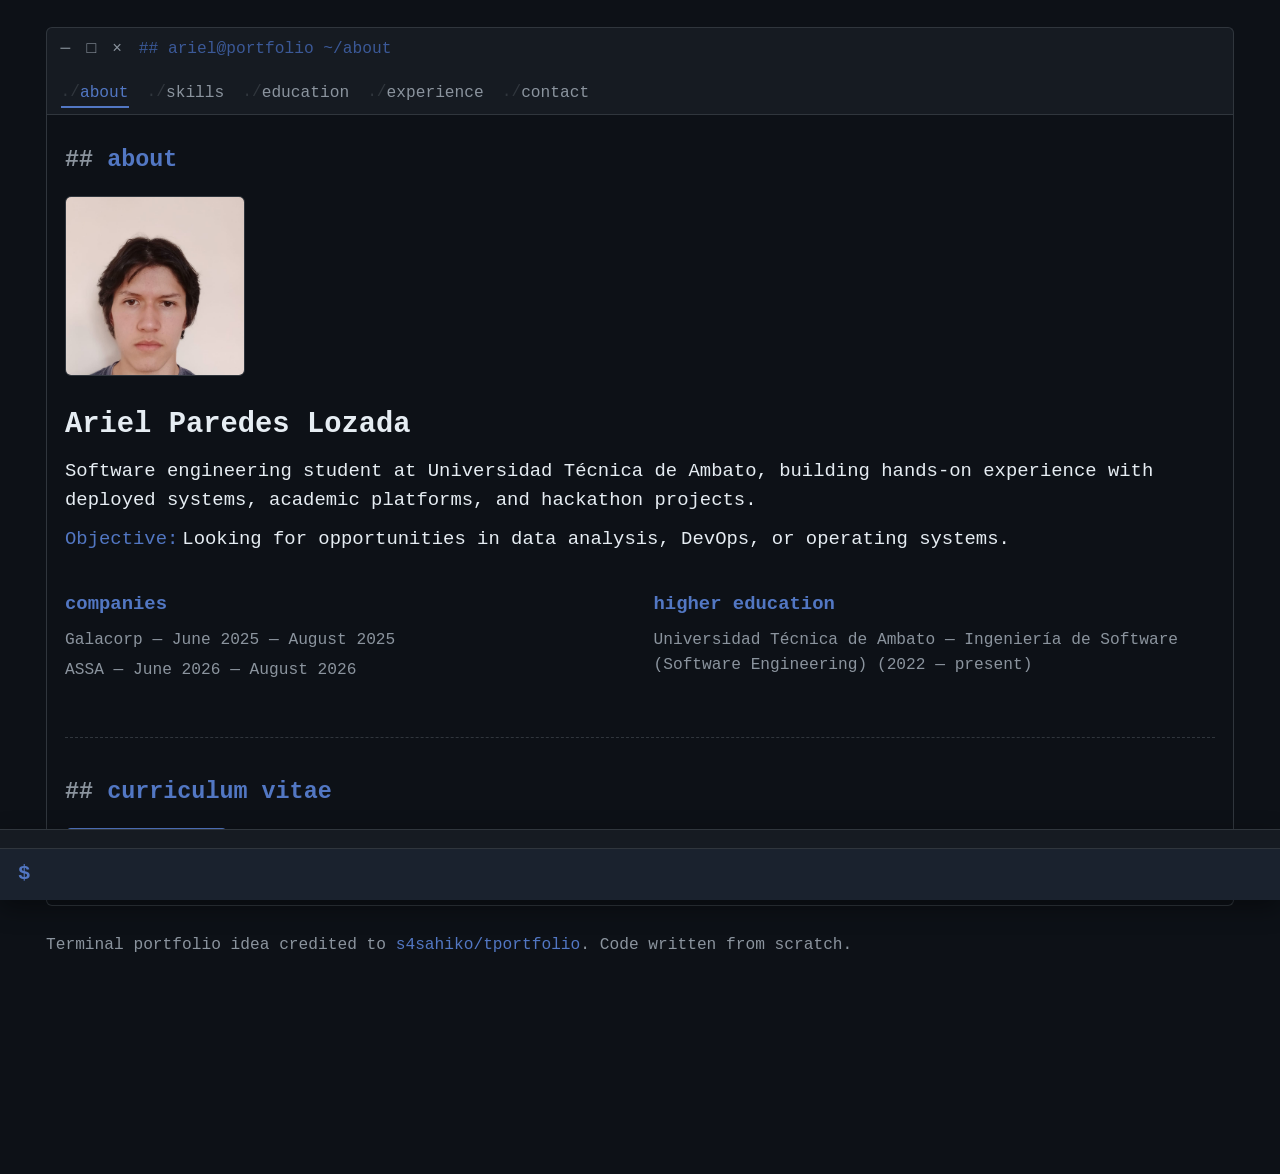
==== commit 417ad1ea: "fix: restore Ariel's data and the logo a rebuild had overwritten Commit 50b1c00 filled the placehold" ====
--- a/about/index.html
+++ b/about/index.html
@@ -52,8 +52,8 @@
                alt="Portrait of Ariel Paredes Lozada" width="160" height="160">
           <div>
             <p class="about-name">Ariel Paredes Lozada</p>
-            <p class="about-summary"><span class="placeholder"><span data-i18n="ui.summary">Summary</span>: <span data-i18n="ui.pending">pending</span></span></p>
-            <p class="about-objective"><span class="placeholder"><span data-i18n="ui.objective">Objective</span>: <span data-i18n="ui.pending">pending</span></span></p>
+            <p class="about-summary"><span data-i18n="section.about.summary">Software engineering student at Universidad Técnica de Ambato, building hands-on experience with deployed systems, academic platforms, and hackathon projects.</span></p>
+            <p class="about-objective"><span class="field-key"><span data-i18n="ui.objective">Objective</span></span><span data-i18n="section.about.objective">Looking for opportunities in data analysis, DevOps, or operating systems.</span></p>
           </div>
         </div>
 
@@ -79,16 +79,6 @@
         <div class="cv-block">
           <a class="btn btn-primary" id="cv-download" href="../assets/cv/CV.pdf" download="cv-ariel-paredes-lozada.pdf"><span data-i18n="ui.downloadCv">Download CV</span></a>
         </div>
-      </section>
-
-      <section class="section" id="hobbies" aria-labelledby="hobbies-heading">
-        <h2 id="hobbies-heading" class="section-heading" data-i18n="section.hobbies.heading">hobbies</h2>
-        <ul class="chips">
-          <li class="chip"><span data-i18n="hobby.swimming">Swimming</span></li>
-          <li class="chip"><span data-i18n="hobby.reading">Reading</span></li>
-          <li class="chip"><span data-i18n="hobby.mathematics">Mathematics</span></li>
-          <li class="chip"><span data-i18n="hobby.exercise">Exercise</span></li>
-        </ul>
       </section>
     </main>
 
